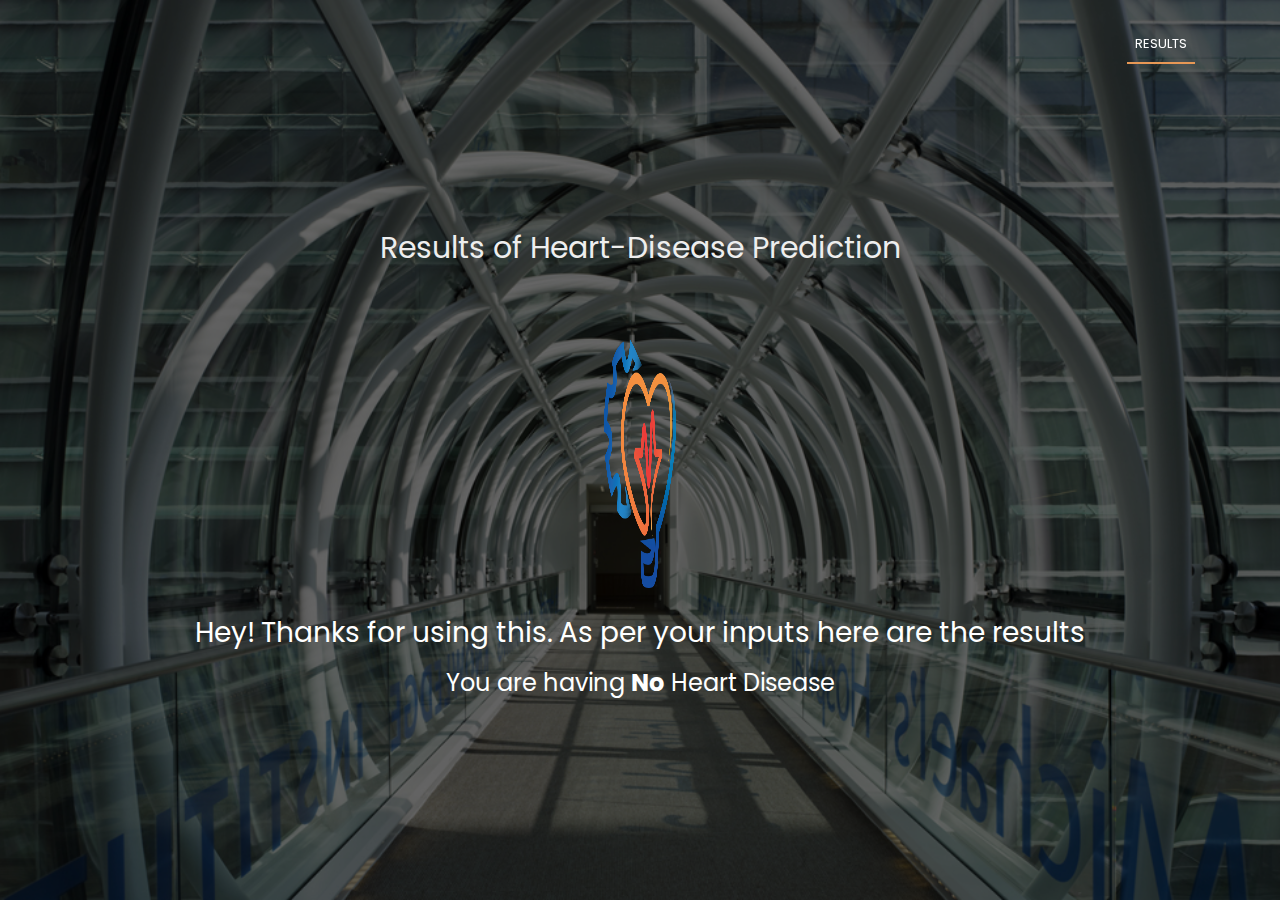
==== results.html @ 04f0dd47 "results page" ====
<!DOCTYPE html>
<html lang="en">
<head>
  <meta charset="utf-8">
  <title>HeartDiseasePrediction</title>
  <meta content="width=device-width, initial-scale=1.0" name="viewport">
  <meta content="" name="keywords">
  <meta content="" name="description">
  <meta name="viewport" content="width=device-width, initial-scale=1">



  <!-- Favicons -->
  <link href="img/logo.png" rel="icon">
  <link href="img/apple-touch-icon.png" rel="apple-touch-icon">

  <!-- Google Fonts -->
  <link href="https://fonts.googleapis.com/css?family=Open+Sans:300,300i,400,400i,700,700i|Poppins:300,400,500,700" rel="stylesheet">

  <!-- Bootstrap CSS File -->
  <link href="lib/bootstrap/css/bootstrap.min.css" rel="stylesheet">

  <!-- Libraries CSS Files -->
  <link href="lib/font-awesome/css/font-awesome.min.css" rel="stylesheet">
  <link href="lib/animate/animate.min.css" rel="stylesheet">

  <!-- Main Stylesheet File -->
  <link href="css/style.css" rel="stylesheet">

</head>
<body>

    <!--==========================
    NavBar
    ============================-->
    <header id="header">
      <div class="container">
  
        <div id="logo" class="pull-left">
        </div>
  
        <nav id="nav-menu-container">
          <ul class="nav-menu">
            <li class="menu-active"><a href="#hero">Results</a></li>

        </nav><!-- #nav-menu-container -->
      </div>
    </header><!-- #header -->
    <section id="hero">
        <div class="hero-container">
          <br><br>
         <p></p>
          <h2 style = "font-size: 30px;">Results of Heart-Disease Prediction</h2>
    
    
          <br>
    
          <div class="pic"><img src="img/logo.png" alt="" style="width:25%; height:90%;"></div>
    
          <h3 style="color:white;">Hey! Thanks for using this. As per your inputs here are the results</h3>
    
          <h2 style="color:white;">You are having <b>No</b> Heart Disease</a></h2>
    </section>
    <script src="lib/jquery/jquery.min.js"></script>
  <script src="lib/jquery/jquery-migrate.min.js"></script>
  <script src="lib/bootstrap/js/bootstrap.bundle.min.js"></script>
  <script src="lib/easing/easing.min.js"></script>
  <script src="lib/wow/wow.min.js"></script>
  <script src="lib/waypoints/waypoints.min.js"></script>
  <script src="lib/counterup/counterup.min.js"></script>
  <script src="lib/superfish/hoverIntent.js"></script>
  <script src="lib/superfish/superfish.min.js"></script>
  <script src="js/main.js"></script>
  <script src="js/estimator.js"></script>
  <script src="js/predict.js?ver=2020"></script>
</body>
</html>
---- css/style.css ----
body {
  background: #fff;
  color: #666666;
  font-family: "Open Sans", sans-serif;
}

a {
  color: #2dc997;
}

a:hover, a:active, a:focus {
  color: #2dca98;
  outline: none;
  text-decoration: none;
}

p {
  padding: 0;
  margin: 0 0 30px 0;
}

h1, h2, h3, h4, h5, h6 {
  font-family: "Poppins", sans-serif;
  font-weight: 400;
  margin: 0 0 20px 0;
  padding: 0;
}



/* Prelaoder */
#preloader {
  position: fixed;
  left: 0;
  top: 0;
  z-index: 999;
  width: 100%;
  height: 100%;
  overflow: visible;
  background: #fff url("../img/preloader.svg") no-repeat center center;
}

/* Back to top button */
.back-to-top {
  position: fixed;
  display: none;
  background: rgba(0, 0, 0, 0.2);
  color: #fff;
  padding: 6px 12px 9px 12px;
  font-size: 16px;
  border-radius: 2px;
  right: 15px;
  bottom: 15px;
  transition: background 0.5s;
}

@media (max-width: 768px) {
  .back-to-top {
    bottom: 15px;
  }
}

.back-to-top:focus {
  background: rgba(0, 0, 0, 0.2);
  color: #fff;
  outline: none;
}

.back-to-top:hover {
  background: #2dc997;
  color: #fff;
}

/*--------------------------------------------------------------
# Header
--------------------------------------------------------------*/
#header {
  padding: 30px 0;
  height: 92px;
  position: fixed;
  left: 0;
  top: 0;
  right: 0;
  transition: all 0.5s;
  z-index: 997;
}

#header #logo {
  float: left;
}

#header #logo h1 {
  font-size: 36px;
  margin: 0;
  padding: 6px 0;
  line-height: 1;
  font-family: "Poppins", sans-serif;
  font-weight: 700;
  letter-spacing: 3px;
  text-transform: uppercase;
}

#header #logo h1 a, #header #logo h1 a:hover {
  color: #fff;
}

#header #logo img {
  padding: 0;
  margin: 0;
}

@media (max-width: 768px) {
  #header #logo h1 {
    font-size: 26px;
  }
  #header #logo img {
    max-height: 40px;
  }
}

#header.header-fixed {
  background: rgba(52, 59, 64, 0.9);
  padding: 20px 0;
  height: 72px;
  transition: all 0.5s;
}

/*--------------------------------------------------------------
# Hero Section
--------------------------------------------------------------*/
#hero {
  width: 100%;
  height: 100vh;
  background: url(../img/mikes.png) top center;
  background-size: cover;
  position: relative;
}

@media (min-width: 1024px) {
  #hero {
    background-attachment: fixed;
  }
}

#hero:before {
  content: "";
  background: rgba(0, 0, 0, 0.6);
  position: absolute;
  bottom: 0;
  top: 0;
  left: 0;
  right: 0;
}

#hero .hero-container {
  position: absolute;
  bottom: 0;
  top: 0;
  left: 0;
  right: 0;
  display: flex;
  justify-content: center;
  align-items: center;
  flex-direction: column;
  text-align: center;
}

#hero h1 {
  margin: 30px 0 10px 0;
  font-size: 48px;
  font-weight: 700;
  line-height: 56px;
  text-transform: uppercase;
  color: #fff;
}

@media (max-width: 768px) {
  #hero h1 {
    font-size: 28px;
    line-height: 36px;
  }
}

#hero h2 {
  color: #eee;
  margin-bottom: 50px;
  font-size: 24px;
}

@media (max-width: 768px) {
  #hero h2 {
    font-size: 18px;
    line-height: 24px;
    margin-bottom: 30px;
  }
}

#hero .btn-get-started {
  font-family: "Poppins", sans-serif;
  text-transform: uppercase;
  font-weight: 500;
  font-size: 16px;
  letter-spacing: 1px;
  display: inline-block;
  padding: 0px 28px;
  border-radius: 50px;
  transition: 0.5s;
  margin: 10px;
  border: 2px solid #fff;
  color: #fff;
}

#hero .btn-get-started:hover {
  background: #2dc997;
  border: 2px solid #2dc997;
}

/* Popup */
.cd-popup-trigger {
  display: block;
  width: 170px;
  height: 50px;
  line-height: 50px;
  margin: 3em auto;
  text-align: center;
  color: #FFF;
  font-size: 14px;
  font-size: 0.875rem;
  font-weight: bold;
  text-transform: uppercase;
  border-radius: 50em;
  background: #35a785;
  box-shadow: 0 3px 0 rgba(0, 0, 0, 0.07);
}
/* -------------------------------- 

xpopup 

-------------------------------- */
.cd-popup {
  position: fixed;
  left: 0;
  top: 0;
  height: 100%;
  width: 100%;
  background-color: rgba(94, 110, 141, 0.9);
  opacity: 0;
  visibility: hidden;
  -webkit-transition: opacity 0.3s 0s, visibility 0s 0.3s;
  -moz-transition: opacity 0.3s 0s, visibility 0s 0.3s;
  transition: opacity 0.3s 0s, visibility 0s 0.3s;
}
.cd-popup.is-visible {
  opacity: 1;
  visibility: visible;
  -webkit-transition: opacity 0.3s 0s, visibility 0s 0s;
  -moz-transition: opacity 0.3s 0s, visibility 0s 0s;
  transition: opacity 0.3s 0s, visibility 0s 0s;
  z-index: 1000;
}

.cd-popup-container {
  position: relative;
  overflow: auto;
  width: 100%;
  height:100%;
  background: #FFF;
  border-radius: .25em .25em .4em .4em;
  text-align: center;
  box-shadow: 0 0 20px rgba(0, 0, 0, 0.2);
  -webkit-transform: translatex(-400px);
  -moz-transform: translatex(-400px);
  -ms-transform: translatex(-400px);
  -o-transform: translatex(-400px);
  transform: translatex(-400px);
  /* Force Hardware Acceleration in WebKit */
  -webkit-backface-visibility: hidden;
  -webkit-transition-property: -webkit-transform;
  -moz-transition-property: -moz-transform;
  transition-property: transform;
  -webkit-transition-duration: 0.5s;
  -moz-transition-duration: 0.5s;
  transition-duration: 0.5s;
}
.cd-popup-container p {
  padding: 0px;
  margin:0px;
}

.cd-popup-container .cd-popup-close {
  position: absolute;
  top: 8px;
  right: 8px;
  width: 30px;
  height: 30px;
}
.cd-popup-container .cd-popup-close::before, .cd-popup-container .cd-popup-close::after {
  content: '';
  position: absolute;
  top: 12px;
  width: 14px;
  height: 3px;
  background-color: #8f9cb5;
}
.cd-popup-container .cd-popup-close::before {
  -webkit-transform: rotate(45deg);
  -moz-transform: rotate(45deg);
  -ms-transform: rotate(45deg);
  -o-transform: rotate(45deg);
  transform: rotate(45deg);
  left: 8px;
}
.cd-popup-container .cd-popup-close::after {
  -webkit-transform: rotate(-45deg);
  -moz-transform: rotate(-45deg);
  -ms-transform: rotate(-45deg);
  -o-transform: rotate(-45deg);
  transform: rotate(-45deg);
  right: 8px;
}
.is-visible .cd-popup-container {
  -webkit-transform: translateX(0);
  -moz-transform: translateX(0);
  -ms-transform: translateX(0);
  -o-transform: translateX(0);
  transform: translateX(0);
}
/*-----*
# Subpage Section
-------*/


#hero2 {
  width: 100%;
  height: 75vh;
  background: url(../img/slc.png) top center;
  background-size: cover;
  position: relative;
}
@media (min-width: 1024px) {
  #hero2 {
    background-attachment: fixed;
  }
}

#hero2:before {
  content: "";
  background: rgba(0, 0, 1, 0.3);
  position: absolute;
  bottom: 0;
  top: 0;
  left: 0;
  right: 0;
}

#hero2 .hero-container {
  position: absolute;
  bottom: 0;
  top: 0;
  left: 0;
  right: 0;
  display: flex;
  justify-content: center;
  align-items: center;
  flex-direction: column;
  text-align: center;
}

#hero2 h1 {
  margin: 30px 0 10px 0;
  font-size: 48px;
  font-weight: 700;
  line-height: 56px;
  text-transform: uppercase;
  color: #fff;
}

@media (max-width: 768px) {
  #hero2 h1 {
    font-size: 28px;
    line-height: 36px;
  }
}

#hero2 h2 {
  color: #eee;
  margin-bottom: 50px;
  font-size: 24px;
}

@media (max-width: 768px) {
  #hero2 h2 {
    font-size: 18px;
    line-height: 24px;
    margin-bottom: 30px;
  }
}

#hero2 .btn-get-started {
  font-family: "Poppins", sans-serif;
  text-transform: uppercase;
  font-weight: 500;
  font-size: 16px;
  letter-spacing: 1px;
  display: inline-block;
  padding: 8px 28px;
  border-radius: 50px;
  transition: 0.5s;
  margin: 10px;
  border: 2px solid #fff;
  color: #fff;
}

#hero2 .btn-get-started:hover {
  background: #2dc997;
  border: 2px solid #2dc997;
}

/*--------------------------------------------------------------
# Navigation Menu
--------------------------------------------------------------*/
/* Nav Menu Essentials */
.nav-menu, .nav-menu * {
  margin: 0;
  padding: 0;
  list-style: none;
}

.nav-menu ul {
  position: absolute;
  display: none;
  top: 100%;
  left: 0;
  z-index: 99;
}

.nav-menu li {
  position: relative;
  white-space: nowrap;
}

.nav-menu > li {
  float: left;
}

.nav-menu li:hover > ul,
.nav-menu li.sfHover > ul {
  display: block;
}

.nav-menu ul ul {
  top: 0;
  left: 100%;
}

.nav-menu ul li {
  min-width: 180px;
}

/* Nav Menu Arrows */
.sf-arrows .sf-with-ul {
  padding-right: 30px;
}

.sf-arrows .sf-with-ul:after {
  content: "\f107";
  position: absolute;
  right: 15px;
  font-family: FontAwesome;
  font-style: normal;
  font-weight: normal;
}

.sf-arrows ul .sf-with-ul:after {
  content: "\f105";
}

/* Nav Meu Container */
#nav-menu-container {
  float: right;
  margin: 0;
}

@media (max-width: 768px) {
  #nav-menu-container {
    display: none;
  }
}

/* Nav Meu Styling */
.nav-menu a {
  padding: 0 8px 10px 8px;
  text-decoration: none;
  display: inline-block;
  color: #fff;
  font-family: "Poppins", sans-serif;
  font-weight: 400;
  text-transform: uppercase;
  font-size: 13px;
  outline: none;
}

.nav-menu > li {
  margin-left: 10px;
}

.nav-menu > li > a:before {
  content: "";
  position: absolute;
  width: 100%;
  height: 2px;
  bottom: 0;
  left: 0;
  background-color: #E79855;
  visibility: hidden;
  -webkit-transform: scaleX(0);
  transform: scaleX(0);
  -webkit-transition: all 0.3s ease-in-out 0s;
  transition: all 0.3s ease-in-out 0s;
}

.nav-menu a:hover:before, .nav-menu li:hover > a:before, .nav-menu .menu-active > a:before {
  visibility: visible;
  -webkit-transform: scaleX(1);
  transform: scaleX(1);
}

.nav-menu ul {
  margin: 4px 0 0 0;
  border: 1px solid #e7e7e7;
}

.nav-menu ul li {
  background: #fff;
}

.nav-menu ul li:first-child {
  border-top: 0;
}

.nav-menu ul li a {
  padding: 10px;
  color: #333;
  transition: 0.3s;
  display: block;
  font-size: 13px;
  text-transform: none;
}

.nav-menu ul li a:hover {
  background: #2dc997;
  color: #fff;
}

.nav-menu ul ul {
  margin: 0;
}

/* Mobile Nav Toggle */
#mobile-nav-toggle {
  position: fixed;
  right: 0;
  top: 0;
  z-index: 999;
  margin: 20px 20px 0 0;
  border: 0;
  background: none;
  font-size: 24px;
  display: none;
  transition: all 0.4s;
  outline: none;
  cursor: pointer;
}

#mobile-nav-toggle i {
  color: #fff;
}

@media (max-width: 768px) {
  #mobile-nav-toggle {
    display: inline;
  }
}

/* Mobile Nav Styling */
#mobile-nav {
  position: fixed;
  top: 0;
  padding-top: 18px;
  bottom: 0;
  z-index: 998;
  background: rgba(52, 59, 64, 0.9);
  left: -260px;
  width: 260px;
  overflow-y: auto;
  transition: 0.4s;
}

#mobile-nav ul {
  padding: 0;
  margin: 0;
  list-style: none;
}

#mobile-nav ul li {
  position: relative;
}

#mobile-nav ul li a {
  color: #fff;
  font-size: 16px;
  overflow: hidden;
  padding: 10px 22px 10px 15px;
  position: relative;
  text-decoration: none;
  width: 100%;
  display: block;
  outline: none;
}

#mobile-nav ul li a:hover {
  color: #fff;
}

#mobile-nav ul li li {
  padding-left: 30px;
}

#mobile-nav ul .menu-has-children i {
  position: absolute;
  right: 0;
  z-index: 99;
  padding: 15px;
  cursor: pointer;
  color: #fff;
}

#mobile-nav ul .menu-has-children i.fa-chevron-up {
  color: #2dc997;
}

#mobile-nav ul .menu-item-active {
  color: #2dc997;
}

#mobile-body-overly {
  width: 100%;
  height: 100%;
  z-index: 997;
  top: 0;
  left: 0;
  position: fixed;
  background: rgba(52, 59, 64, 0.9);
  display: none;
}

/* Mobile Nav body classes */
body.mobile-nav-active {
  overflow: hidden;
}

body.mobile-nav-active #mobile-nav {
  left: 0;
}

body.mobile-nav-active #mobile-nav-toggle {
  color: #fff;
}

/*--------------------------------------------------------------
# Sections
--------------------------------------------------------------*/
/* Sections Header
--------------------------------*/
.section-header .section-title {
  font-size: 32px;
  color: #111;
  text-transform: uppercase;
  text-align: center;
  font-weight: 700;
  margin-bottom: 5px;
}

.section-header .section-description {
  text-align: center;
  padding-bottom: 40px;
  color: #999;
}

/* About Us Section
--------------------------------*/
#about {
  background: #fff;
  padding: 80px 0;
}

#about .about-container .background {

  background: url(../img/laptop.jpg) center top no-repeat;
  margin-bottom: 10px;

}

#about .about-container .content {
  background: #fff;
}

#about .about-container .title {
  color: #333;
  font-weight: 700;
  font-size: 32px;
}

@media (max-width: 768px) {
  #about .about-container .title {
    padding-top: 15px;
  }
}

#about .about-container p {
  line-height: 26px;
}

#about .about-container p:last-child {
  margin-bottom: 0;
}

#about .about-container .icon-box {
  background: #fff;
  background-size: cover;
  padding: 0 0 30px 0;
}

#about .about-container .icon-box .icon {
  float: left;
  background: #fff;
  width: 64px;
  height: 64px;
  display: flex;
  justify-content: center;
  align-items: center;
  flex-direction: column;
  text-align: center;
  border-radius: 50%;
  border: 2px solid #E79855;
}

#about .about-container .icon-box .icon i {
  color: #E79855;
  font-size: 24px;
}

#about .about-container .icon-box .title {
  margin-left: 80px;
  font-weight: 500;
  margin-bottom: 5px;
  font-size: 18px;
  text-transform: uppercase;
}

#about .about-container .icon-box .title a {
  color: #111;
}

#about .about-container .icon-box .description {
  margin-left: 80px;
  line-height: 24px;
  font-size: 14px;
}

/* Facts Section
--------------------------------*/
#facts {
  background: #f7f7f7;
  padding: 80px 0 60px 0;
}

#facts .counters span {
  font-size: 48px;
  display: block;
  color: #2dc997;
}

#facts .counters p {
  padding: 0;
  margin: 0 0 20px 0;
  font-family: "Poppins", sans-serif;
  font-size: 14px;
}






/* Team Section
--------------------------------*/
#team {
  background: #fff;
  padding: 80px 0 60px 0;
}

#team .member {
  text-align: center;
  margin-bottom: 20px;
}

#team .member .pic {
  margin-bottom: 15px;
  overflow: hidden;
  height: 260px;
}

#team .member .pic img {
  max-width: 100%;
}

#team .member h4 {
  font-weight: 700;
  margin-bottom: 2px;
  font-size: 18px;
}

#team .member span {
  font-style: italic;
  display: block;
  font-size: 13px;
}

#team .member .social {
  margin-top: 15px;
}

#team .member .social a {
  color: #b3b3b3;
}

#team .member .social a:hover {
  color: #2dc997;
}

#team .member .social i {
  font-size: 18px;
  margin: 0 2px;
}

.team-member {
  padding: 80px 0 60px 0;
}

.team-member figure {
  margin-bottom: 15px;
  overflow: hidden;
  height: 260px;
}

.team-member figure img {
  max-width: 100%;
}

.team-member figcaption p {
  font-size: 16px;
}

.team-member h4{
  text-align: center;
}
.team-member figcaption ul {
  align-items: center;
  list-style: none;
  margin: 0;
  padding-left: 15%;
}

.team-member figcaption ul {
  visibility: visible;
  -webkit-transition: all 0.1s ease-in-out;
  -moz-transition: all 0.1s ease-in-out;
  -o-transition: all 0.1s ease-in-out;
  transition: all 0.1s ease-in-out;
}

.team-member figcaption ul li {
  display: inline-block;
  padding: 10px;
}

.team-member h4 {
  margin: 10px 0 0;
  padding: 0;
}

.team-member figcaption {
  padding: 50px;
  color: transparent;
  background-color: transparent;
  position: absolute;
  z-index: 996;
  bottom: 0;
  left: 0;
  width: 100%;
  height: 0;
  overflow: hidden;
  visibility: hidden;
  -webkit-transition: all 0.3s ease-in-out;
  -moz-transition: all 0.3s ease-in-out;
  -o-transition: all 0.3s ease-in-out;
  transition: all 0.3s ease-in-out;
}

/* .team-member figure:hover figcaption { */
  visibility: visible;
  color: #fff;
  background: rgba(230, 78, 62, 0.9);
  /* Primary color, can be changed via colors.css */
  
  height: 100%;
  -webkit-transition: all 0.3s ease-in-out;
  -moz-transition: all 0.3s ease-in-out;
  -o-transition: all 0.3s ease-in-out;
  transition: all 0.3s ease-in-out;
}

/* .team-member figure:hover figcaption ul li a:hover { */
  color: rgba(49, 49, 49, .97);
}

.team-member figure img {
  -webkit-transform: scale(1) rotate(0) translateY(0);
  -moz-transform: scale(1) rotate(0) translateY(0);
  -o-transform: scale(1) rotate(0) translateY(0);
  -ms-transform: scale(1) rotate(0) translateY(0);
  transform: scale(1) rotate(0) translateY(0);
  -webkit-transition: all 0.4s ease-in-out;
  -moz-transition: all 0.4s ease-in-out;
  -o-transition: all 0.4s ease-in-out;
  transition: all 0.4s ease-in-out;
}

.team-member figure:hover img {
  -webkit-transform: scale(1.1) rotate(1deg) translateY(12px);
  -moz-transform: scale(1.1) rotate(1deg) translateY(12px);
  -o-transform: scale(1.1) rotate(1deg) translateY(12px);
  -ms-transform: scale(1.1) rotate(1deg) translateY(12px);
  transform: scale(1.1) rotate(1deg) translateY(12px);
  -webkit-transition: all 0.4s ease-in-out;
  -moz-transition: all 0.4s ease-in-out;
  -o-transition: all 0.4s ease-in-out;
  transition: all 0.4s ease-in-out;
}
/* Contact Section
/* --------------------------------*/
#contact {
  background: #f7f7f7;
  padding: 80px 0 40px 0;
}

#contact #google-map {
  height: 300px;
  margin-bottom: 20px;
}

#contact .info {
  color: #333333;
}

#contact .info i {
  font-size: 32px;
  color: #2dc997;
  float: left;
}

#contact .info p {
  padding: 0 0 10px 50px;
  margin-bottom: 20px;
  line-height: 22px;
  font-size: 14px;
}

#contact .info .email p {
  padding-top: 5px;
}

#contact .social-links {
  padding-bottom: 20px;
}

#contact .social-links a {
  font-size: 18px;
  display: inline-block;
  background: #333;
  color: #fff;
  line-height: 1;
  padding: 8px 0;
  border-radius: 50%;
  text-align: center;
  width: 36px;
  height: 36px;
  transition: 0.3s;
}

#contact .social-links a:hover {
  background: #2dc997;
  color: #fff;
}

#contact .form #sendmessage {
  color: #2dc997;
  border: 1px solid #2dc997;
  display: none;
  text-align: center;
  padding: 15px;
  font-weight: 600;
  margin-bottom: 15px;
}

#contact .form #errormessage {
  color: red;
  display: none;
  border: 1px solid red;
  text-align: center;
  padding: 15px;
  font-weight: 600;
  margin-bottom: 15px;
}

#contact .form #sendmessage.show, #contact .form #errormessage.show, #contact .form .show {
  display: block;
}

#contact .form .validation {
  color: red;
  display: none;
  margin: 0 0 20px;
  font-weight: 400;
  font-size: 13px;
}

#contact .form input, #contact .form textarea {
  border-radius: 0;
  box-shadow: none;
  font-size: 14px;
}

#contact .form button[type="submit"] {
  background: #2dc997;
  border: 0;
  padding: 10px 24px;
  color: #fff;
  transition: 0.4s;
}

#contact .form button[type="submit"]:hover {
  background: #51d8ad;
} */

/*--------------------------------------------------------------
# Footer
--------------------------------------------------------------*/
#footer {
  background: #343b40;
  padding: 30px 0;
  color: #fff;
  font-size: 14px;
}

#footer .copyright {
  text-align: center;
}

#footer .credits {
  padding-top: 10px;
  text-align: center;
  font-size: 13px;
  color: #ccc;
}


#contact .contact-container .icon-box .icon i {
  color: #E79855;
  font-size: 24px;
}

#contact .contact-container .icon-box .title {
  margin-left: 80px;
  font-weight: 500;
  margin-bottom: 5px;
  font-size: 18px;
  text-transform: uppercase;
}

/* About Us Section
--------------------------------*/
#contact {
  background: #fff;
  padding: 80px 0;
}

#contact .about-container .background {

  background: url(../img/laptop.jpg) center top no-repeat;
  margin-bottom: 10px;

}

#contact .about-container .content {
  background: #fff;
}

#contact .about-container .title {
  color: #333;
  font-weight: 700;
  font-size: 32px;
}

@media (max-width: 768px) {
  #contact .about-container .title {
    padding-top: 15px;
  }
}

#contact .about-container p {
  line-height: 26px;
}

#contact .about-container p:last-child {
  margin-bottom: 0;
}

#contact .about-container .icon-box {
  background: #fff;
  background-size: cover;
  padding: 0 0 30px 0;
}

#contact .about-container .icon-box .icon {
  float: left;
  background: #fff;
  width: 64px;
  height: 64px;
  display: flex;
  justify-content: center;
  align-items: center;
  flex-direction: column;
  text-align: center;
  border-radius: 50%;
  border: 2px solid #E79855;
}

#contact.about-container .icon-box .icon i {
  color: #E79855;
  font-size: 24px;
}

#contact .about-container .icon-box .title {
  margin-left: 80px;
  font-weight: 500;
  margin-bottom: 5px;
  font-size: 18px;
  text-transform: uppercase;
}

#contact .about-container .icon-box .title a {
  color: #111;
}

#contact .about-container .icon-box .description {
  margin-left: 80px;
  line-height: 24px;
  font-size: 14px;
}
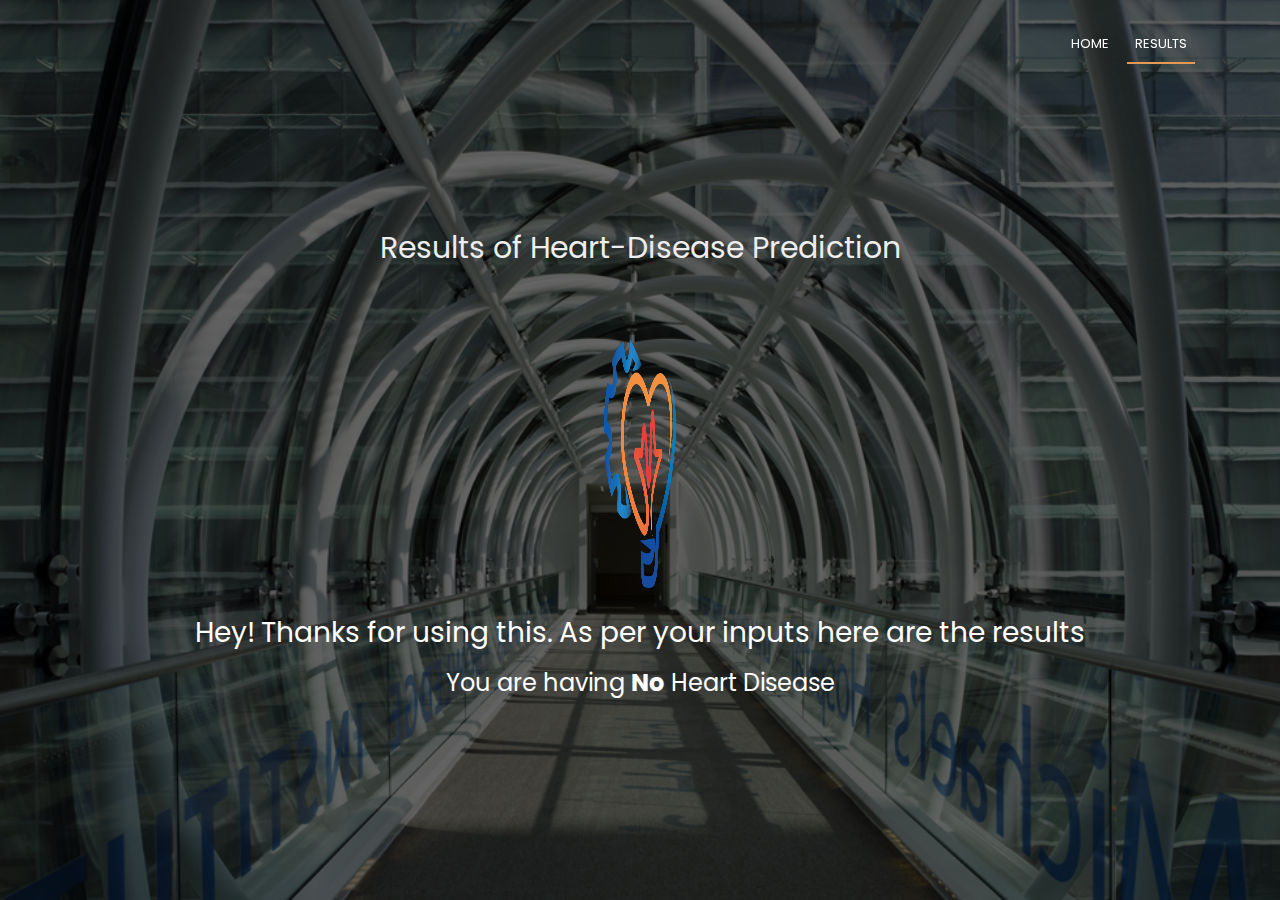
==== commit 85035b60: "home page on results" ====
--- a/results.html
+++ b/results.html
@@ -41,6 +41,7 @@
   
         <nav id="nav-menu-container">
           <ul class="nav-menu">
+            <li><a href="index.html">Home</a></li>
             <li class="menu-active"><a href="#hero">Results</a></li>
 
         </nav><!-- #nav-menu-container -->
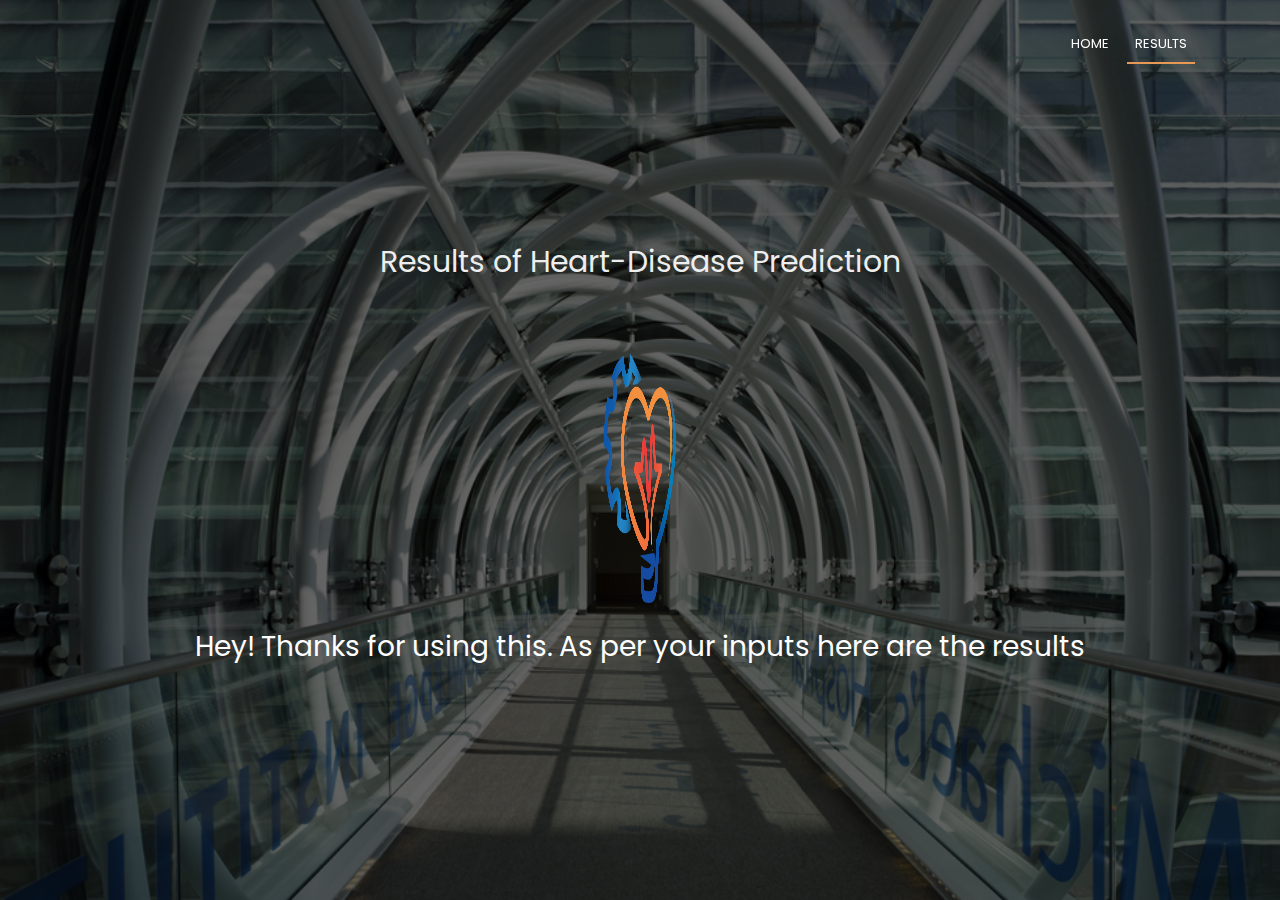
==== commit a65a1fa9: "Missing Thal Value in Form, Display Prediction in results.html" ====
--- a/results.html
+++ b/results.html
@@ -60,7 +60,7 @@
     
           <h3 style="color:white;">Hey! Thanks for using this. As per your inputs here are the results</h3>
     
-          <h2 style="color:white;">You are having <b>No</b> Heart Disease</a></h2>
+          <h2 style="color:white;" id="result"></a></h2>
     </section>
     <script src="lib/jquery/jquery.min.js"></script>
   <script src="lib/jquery/jquery-migrate.min.js"></script>
@@ -72,7 +72,6 @@
   <script src="lib/superfish/hoverIntent.js"></script>
   <script src="lib/superfish/superfish.min.js"></script>
   <script src="js/main.js"></script>
-  <script src="js/estimator.js"></script>
-  <script src="js/predict.js?ver=2020"></script>
+  <script src="js/handleResults.js?ver=2020"></script>
 </body>
 </html>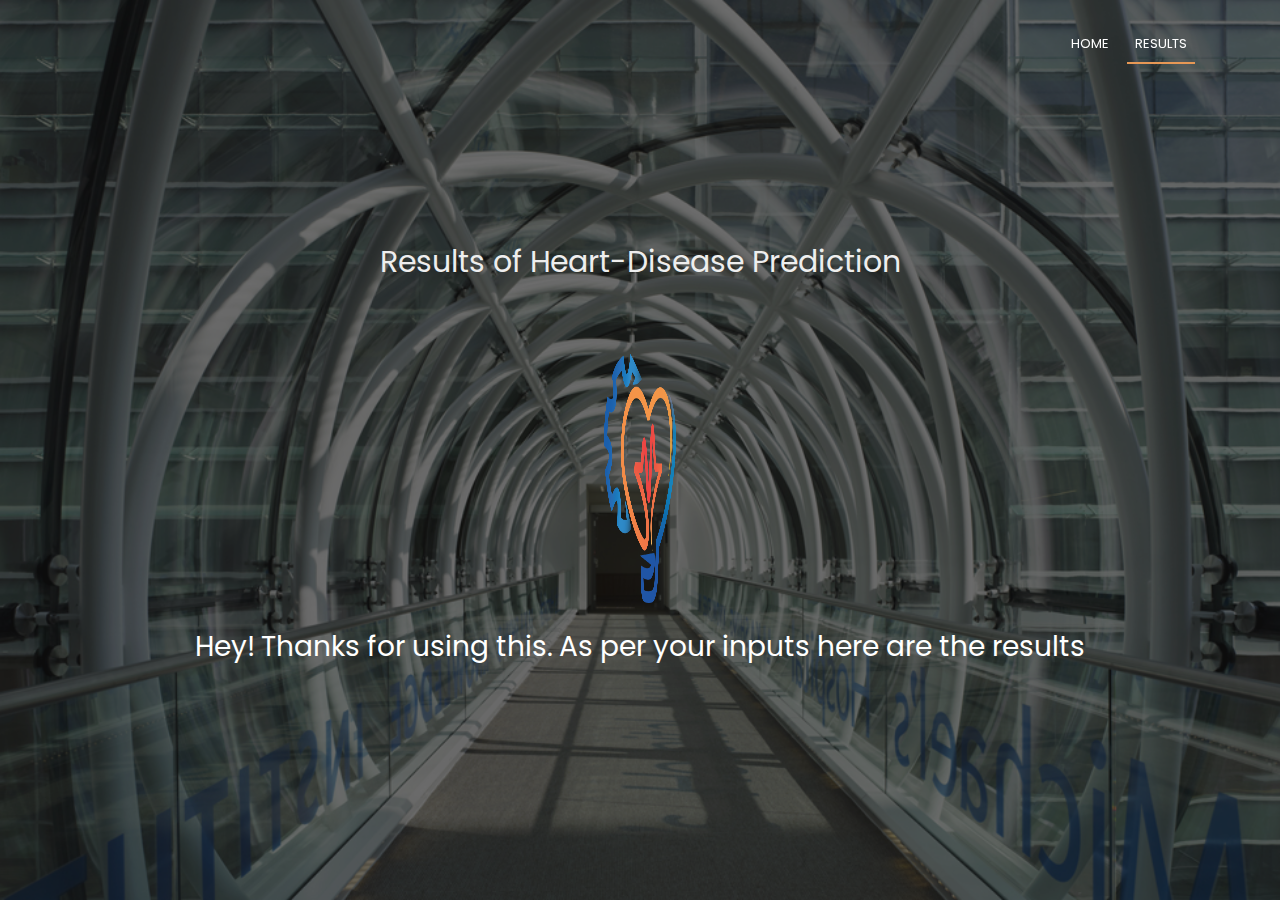
==== commit a7c7dab6: "final update" ====
--- a/results.html
+++ b/results.html
@@ -47,7 +47,7 @@
         </nav><!-- #nav-menu-container -->
       </div>
     </header><!-- #header -->
-    <section id="hero">
+    <section id="hero" style="opacity: 0.95;">
         <div class="hero-container">
           <br><br>
          <p></p>
--- a/css/style.css
+++ b/css/style.css
@@ -869,7 +869,7 @@
   align-items: center;
   list-style: none;
   margin: 0;
-  padding-left: 15%;
+  padding-left: 40%;
 }
 
 .team-member figcaption ul {
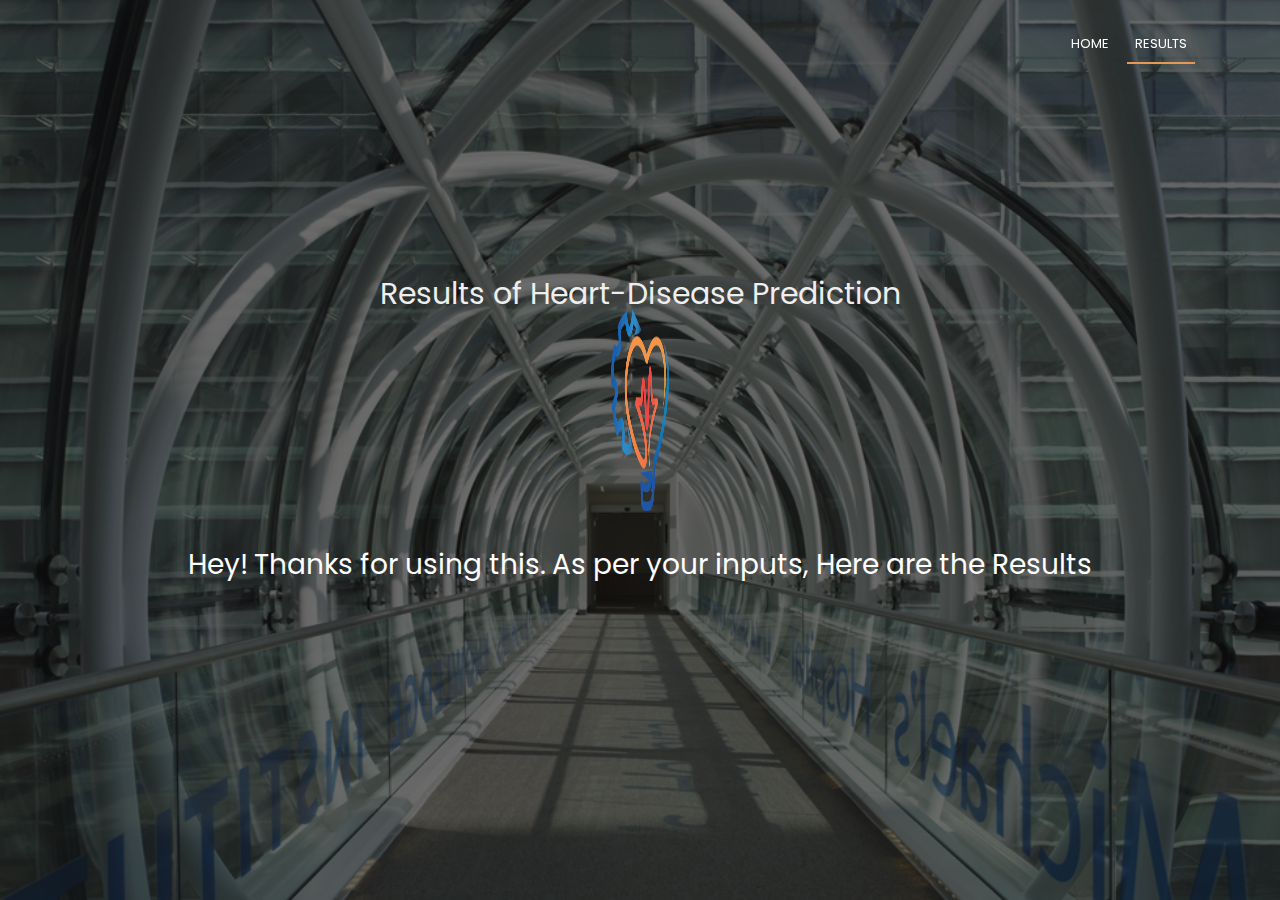
==== commit 89afeec9: "Fixed margins for guidance" ====
--- a/results.html
+++ b/results.html
@@ -56,11 +56,13 @@
     
           <br>
     
-          <div class="pic"><img src="img/logo.png" alt="" style="width:25%; height:90%;"></div>
+          <div class="pic"><img src="img/logo.png" alt="" style="width:25%; height:100%; margin-top: -2cm;"></div>
     
-          <h3 style="color:white;">Hey! Thanks for using this. As per your inputs here are the results</h3>
+          <h3 style="color:white; margin-top: -1cm;">Hey! Thanks for using this. As per your inputs, Here are the Results</h3>
     
           <h2 style="color:white;" id="result"></a></h2>
+
+          <h2 style="color:white;" id="guidance"></a></h2>
     </section>
     <script src="lib/jquery/jquery.min.js"></script>
   <script src="lib/jquery/jquery-migrate.min.js"></script>
